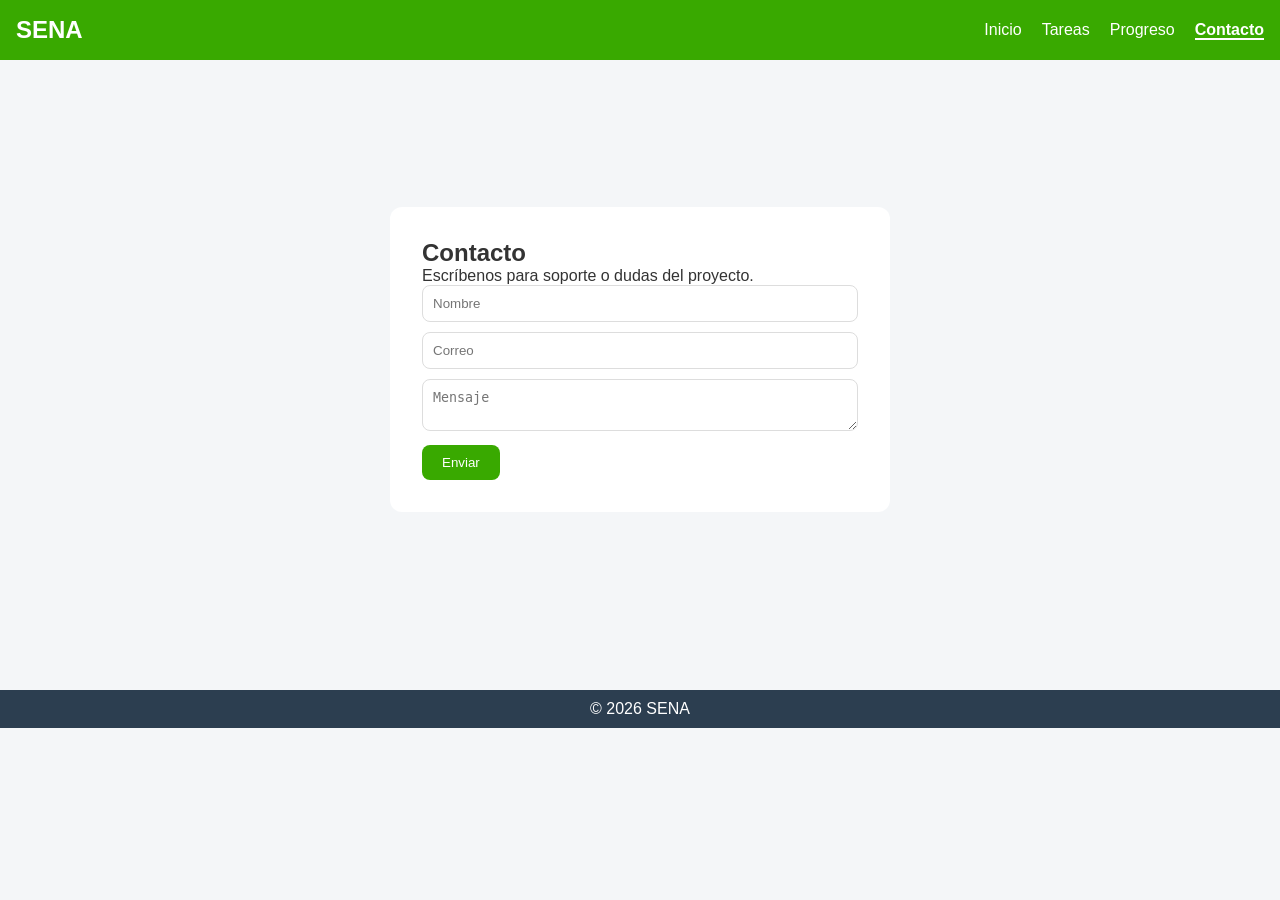
==== Proyecto/pages/contacto.html @ 6c3e0ff5 "Mejora navegación entre páginas y conexión de rutas" ====
<!DOCTYPE html>
<html lang="es">
<head>
    <meta charset="UTF-8">
    <meta name="viewport" content="width=device-width, initial-scale=1.0">
    <title>SENA - Contacto</title>
    <link rel="stylesheet" href="../css/styles.css">
</head>
<body>

<header class="header">
    <nav class="navbar">
        <h1 class="logo">SENA</h1>
        <div class="menu-toggle">☰</div>
        <ul class="nav-links">
            <li><a href="../Index.html">Inicio</a></li>
            <li><a href="tareas.html">Tareas</a></li>
            <li><a href="progreso.html">Progreso</a></li>
            <li><a href="contacto.html" class="active">Contacto</a></li>
        </ul>
    </nav>
</header>

<main class="container" id="contacto-page">
    <section class="contact-card">
        <h2>Contacto</h2>
        <p>Escríbenos para soporte o dudas del proyecto.</p>
        <form>
            <input type="text" placeholder="Nombre" required>
            <input type="email" placeholder="Correo" required>
            <textarea placeholder="Mensaje"></textarea>
            <button type="button" class="btn">Enviar</button>
        </form>
    </section>
</main>

<footer class="footer">
    <p>© 2026 SENA</p>
</footer>

<script>
    const toggle = document.querySelector(".menu-toggle");
    const nav = document.querySelector(".nav-links");
    toggle.addEventListener("click", () => {
        nav.classList.toggle("active");
    });
</script>

</body>
</html>
---- Proyecto/css/styles.css ----
/* RESET */
* {
margin: 0;
padding: 0;
box-sizing: border-box;
}

/* VARIABLES */
:root {
--color-primary: #39A900;
--color-secondary: #2c3e50;
--color-background: #f4f6f8;
--color-white: #fff;
--color-text: #333;

--spacing-small: 8px;
--spacing-medium: 16px;
--spacing-large: 32px;

--border-radius: 8px;
}

/* BODY */
body {
font-family: Arial;
background: var(--color-background);
color: var(--color-text);
}

/* HEADER */
.header {
background: var(--color-primary);
color: white;
padding: 16px;
}

/* NAV */
.navbar {
display: flex;
justify-content: space-between;
align-items: center;
position: relative;
}

.logo {
font-size: 1.5rem;
}

/* NAV LINKS MOBILE FIRST */
.nav-links {
list-style: none;
display: none;
flex-direction: column;
gap: 10px;
position: absolute;
top: 60px;
right: 0;
background: var(--color-primary);
padding: 15px;
border-radius: 8px;
}

.nav-links.active {
display: flex;
}

.nav-links a {
color: white;
text-decoration: none;
transition: 0.2s;
}

.nav-links a:hover {
opacity: 0.8;
}

/* ACTIVE PAGE */
.nav-links a.active {
font-weight: bold;
border-bottom: 2px solid white;
}

/* HAMBURGER */
.menu-toggle {
font-size: 1.5rem;
cursor: pointer;
}

/* CONTAINER */
.container {
max-width: 1000px;
margin: auto;
padding: 16px;
}

/* SECTIONS */
section {
margin-bottom: 32px;
}

/* BUTTON */
.btn {
background: var(--color-primary);
color: white;
padding: 10px 20px;
border: none;
border-radius: 8px;
cursor: pointer;
}

/* CARDS */
.cards {
display: flex;
flex-direction: column;
gap: 16px;
}

.card {
background: white;
padding: 16px;
border-radius: 8px;
}

/* FOOTER */
.footer {
background: var(--color-secondary);
color: white;
text-align: center;
padding: 10px;
}

/* CONTACTO */
#contacto-page {
display: flex;
justify-content: center;
align-items: center;
min-height: 70vh;
}

.contact-card {
background: white;
padding: 32px;
border-radius: 12px;
width: 100%;
max-width: 500px;
}

.contact-card input,
.contact-card textarea {
width: 100%;
padding: 10px;
margin-bottom: 10px;
border: 1px solid #ddd;
border-radius: 8px;
}

/* DESKTOP */
@media (min-width: 768px) {

.nav-links {
display: flex !important;
position: static;
flex-direction: row;
background: transparent;
padding: 0;
gap: 20px;
}

.menu-toggle {
display: none;
}

.cards {
flex-direction: row;
}
}
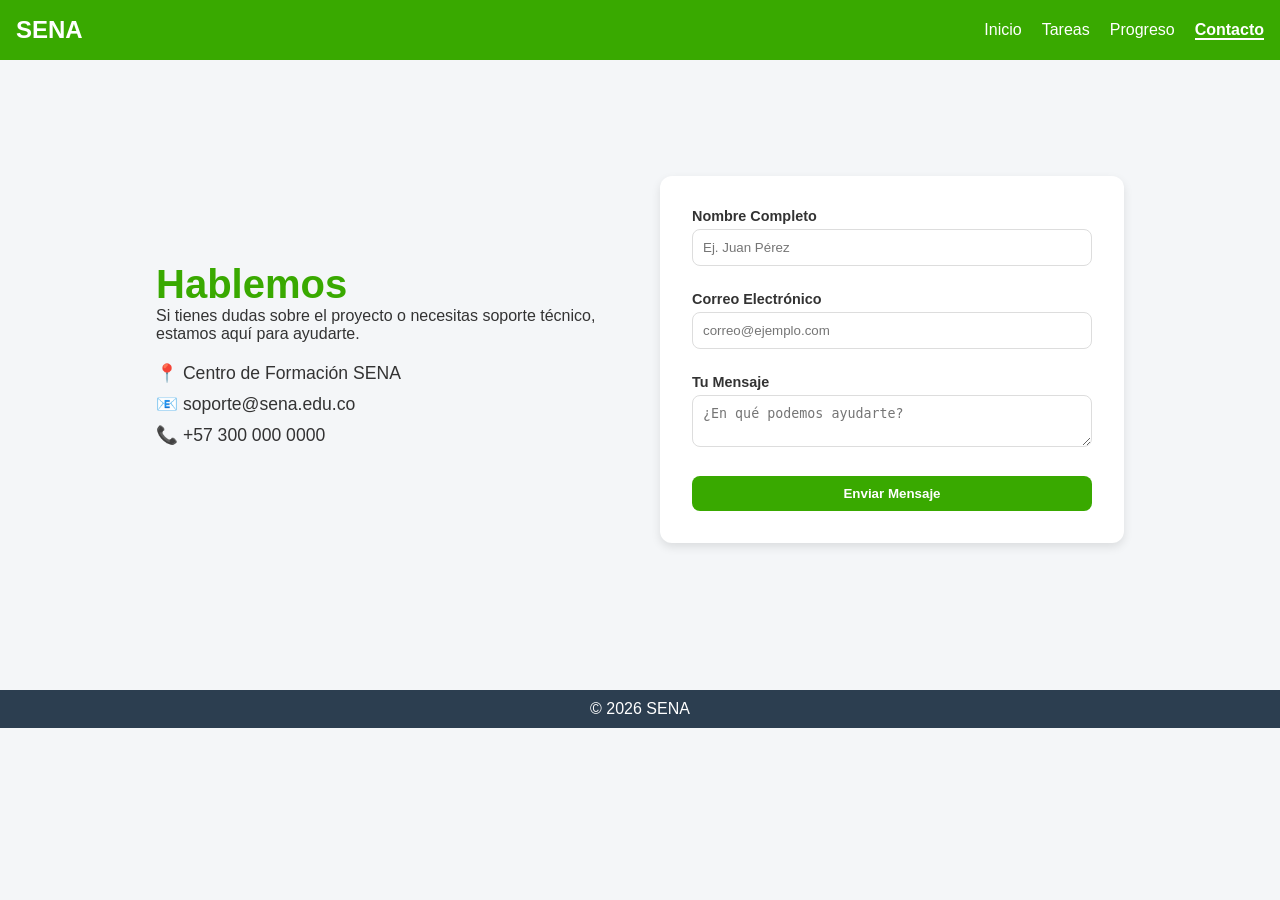
==== commit b1ec44bc: "mejoras en la estructura del css, HTML y demas paginas" ====
--- a/Proyecto/pages/contacto.html
+++ b/Proyecto/pages/contacto.html
@@ -4,7 +4,8 @@
     <meta charset="UTF-8">
     <meta name="viewport" content="width=device-width, initial-scale=1.0">
     <title>SENA - Contacto</title>
-    <link rel="stylesheet" href="../css/styles.css">
+<link rel="stylesheet" href="../css/styles_global.css">
+<link rel="stylesheet" href="../css/styles_contacto.css">
 </head>
 <body>
 
@@ -22,16 +23,35 @@
 </header>
 
 <main class="container" id="contacto-page">
-    <section class="contact-card">
-        <h2>Contacto</h2>
-        <p>Escríbenos para soporte o dudas del proyecto.</p>
-        <form>
-            <input type="text" placeholder="Nombre" required>
-            <input type="email" placeholder="Correo" required>
-            <textarea placeholder="Mensaje"></textarea>
-            <button type="button" class="btn">Enviar</button>
-        </form>
-    </section>
+    <div class="contact-wrapper">
+        <section class="contact-info">
+            <h2>Hablemos</h2>
+            <p>Si tienes dudas sobre el proyecto o necesitas soporte técnico, estamos aquí para ayudarte.</p>
+            <ul class="contact-details">
+                <li>📍 Centro de Formación SENA</li>
+                <li>📧 soporte@sena.edu.co</li>
+                <li>📞 +57 300 000 0000</li>
+            </ul>
+        </section>
+
+        <section class="contact-card">
+            <form>
+                <div class="input-group">
+                    <label>Nombre Completo</label>
+                    <input type="text" placeholder="Ej. Juan Pérez" required>
+                </div>
+                <div class="input-group">
+                    <label>Correo Electrónico</label>
+                    <input type="email" placeholder="correo@ejemplo.com" required>
+                </div>
+                <div class="input-group">
+                    <label>Tu Mensaje</label>
+                    <textarea placeholder="¿En qué podemos ayudarte?"></textarea>
+                </div>
+                <button type="submit" class="btn btn-full">Enviar Mensaje</button>
+            </form>
+        </section>
+    </div>
 </main>
 
 <footer class="footer">
--- a/Proyecto/css/styles_global.css
+++ b/Proyecto/css/styles_global.css
@@ -0,0 +1,155 @@
+/* RESET */
+* {
+    margin: 0;
+    padding: 0;
+    box-sizing: border-box;
+}
+
+/* VARIABLES */
+:root {
+    --color-primary: #39A900;
+    --color-secondary: #2c3e50;
+    --color-background: #f4f6f8;
+    --color-white: #fff;
+    --color-text: #333;
+    --spacing-small: 8px;
+    --spacing-medium: 16px;
+    --spacing-large: 32px;
+    --border-radius: 8px;
+}
+
+/* BODY */
+body {
+    font-family: Arial, sans-serif;
+    background: var(--color-background);
+    color: var(--color-text);
+}
+
+/* HEADER & NAV */
+.header {
+    background: var(--color-primary);
+    color: white;
+    padding: 16px;
+}
+
+.navbar {
+    display: flex;
+    justify-content: space-between;
+    align-items: center;
+    position: relative;
+}
+
+.logo {
+    font-size: 1.5rem;
+}
+
+.nav-links {
+    list-style: none;
+    display: none;
+    flex-direction: column;
+    gap: 10px;
+    position: absolute;
+    top: 60px;
+    right: 0;
+    background: var(--color-primary);
+    padding: 15px;
+    border-radius: 8px;
+    z-index: 1000;
+}
+
+.nav-links.active {
+    display: flex;
+}
+
+.nav-links a {
+    color: white;
+    text-decoration: none;
+    transition: 0.2s;
+}
+
+.nav-links a:hover {
+    opacity: 0.8;
+}
+
+.nav-links a.active {
+    font-weight: bold;
+    border-bottom: 2px solid white;
+}
+
+.menu-toggle {
+    font-size: 1.5rem;
+    cursor: pointer;
+}
+
+/* CONTAINER & SECTIONS */
+.container {
+    max-width: 1000px;
+    margin: auto;
+    padding: 16px;
+}
+
+section {
+    margin-bottom: 32px;
+}
+
+/* BUTTON */
+.btn {
+    background: var(--color-primary);
+    color: white;
+    padding: 10px 20px;
+    border: none;
+    border-radius: 8px;
+    cursor: pointer;
+}
+
+/* FOOTER */
+.footer {
+    background: var(--color-secondary);
+    color: white;
+    text-align: center;
+    padding: 10px;
+}
+
+/* --- ESTILOS DE CARDS (ARREGLO PARA EL INDEX) --- */
+.cards {
+    display: flex;
+    flex-direction: column; /* Por defecto en móvil: una debajo de otra */
+    gap: 20px;
+    margin-top: 20px;
+}
+
+.card {
+    background: var(--color-white);
+    padding: 20px;
+    border-radius: var(--border-radius);
+    box-shadow: 0 4px 6px rgba(0,0,0,0.1); /* Sombra para que parezca tarjeta */
+    text-align: center;
+}
+
+/* --- MODO ESCRITORIO --- */
+@media (min-width: 768px) {
+    .cards {
+        flex-direction: row; /* En pantallas grandes: una al lado de la otra */
+        justify-content: center;
+    }
+
+    .card {
+        flex: 1; /* Hace que todas tengan el mismo ancho */
+        max-width: 300px;
+    }
+}
+
+/* RESPONSIVE NAV */
+@media (min-width: 768px) {
+    .nav-links {
+        display: flex !important;
+        position: static;
+        flex-direction: row;
+        background: transparent;
+        padding: 0;
+        gap: 20px;
+    }
+    .menu-toggle {
+        display: none;
+    }
+}
--- a/Proyecto/css/styles_contacto.css
+++ b/Proyecto/css/styles_contacto.css
@@ -0,0 +1,70 @@
+#contacto-page {
+    display: flex;
+    justify-content: center;
+    align-items: center;
+    min-height: 70vh;
+}
+
+.contact-wrapper {
+    display: grid;
+    grid-template-columns: 1fr;
+    gap: 40px;
+    align-items: center;
+    width: 100%;
+}
+
+.contact-info h2 {
+    color: var(--color-primary);
+    font-size: 2.5rem;
+}
+
+.contact-details {
+    list-style: none;
+    margin-top: 20px;
+}
+
+.contact-details li {
+    margin-bottom: 10px;
+    font-size: 1.1rem;
+}
+
+.contact-card {
+    background: white;
+    padding: 32px;
+    border-radius: 12px;
+    width: 100%;
+    max-width: 500px;
+    box-shadow: 0 4px 10px rgba(0,0,0,0.1);
+}
+
+.input-group {
+    margin-bottom: 15px;
+    text-align: left;
+}
+
+.input-group label {
+    display: block;
+    margin-bottom: 5px;
+    font-weight: bold;
+    font-size: 0.9rem;
+}
+
+.contact-card input,
+.contact-card textarea {
+    width: 100%;
+    padding: 10px;
+    margin-bottom: 10px;
+    border: 1px solid #ddd;
+    border-radius: 8px;
+}
+
+.btn-full {
+    width: 100%;
+    font-weight: bold;
+}
+
+@media (min-width: 768px) {
+    .contact-wrapper {
+        grid-template-columns: 1fr 1fr;
+    }
+}
